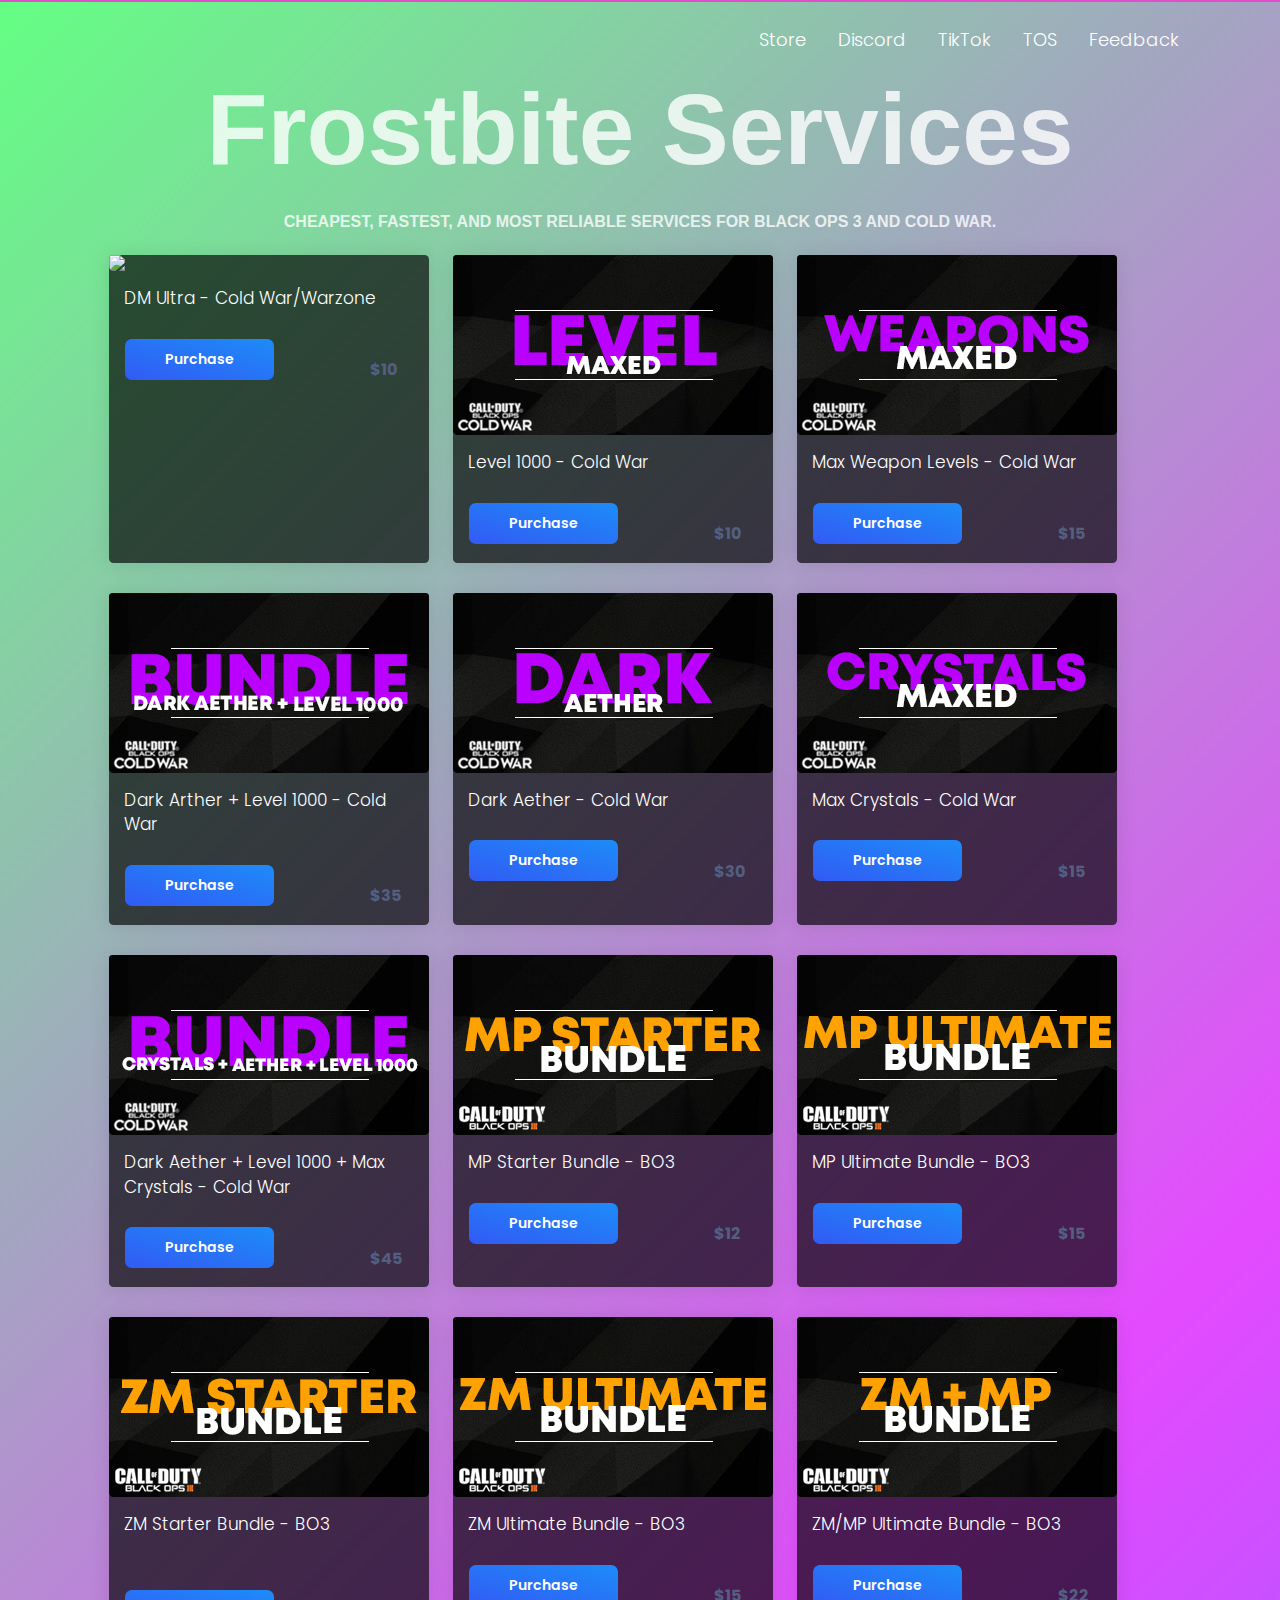
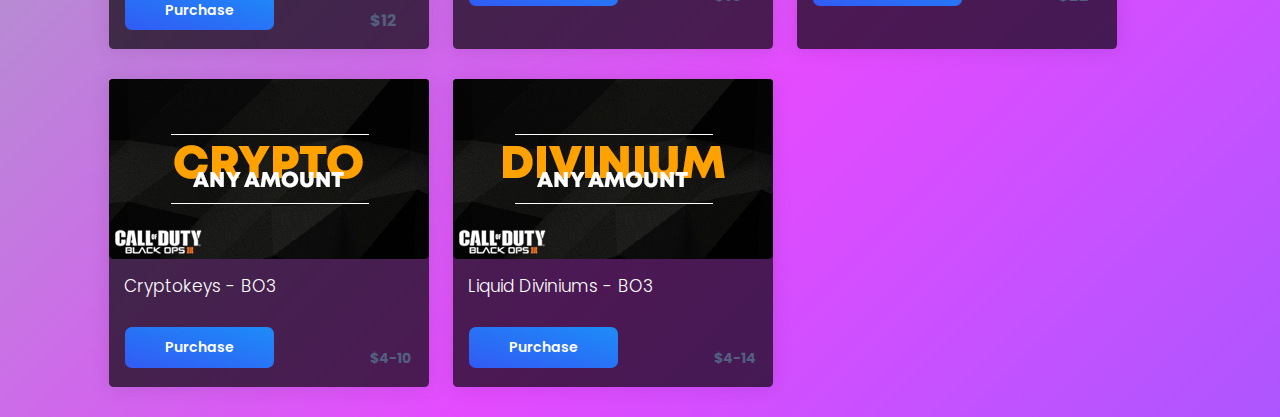
==== index.html @ 051987bc "Update index.html" ====
<!DOCTYPE html>
<html lang="en">

<head>
  <meta charset="utf-8" />
  <meta name="viewport" content="width=device-width, initial-scale=1, shrink-to-fit=no">
  <link rel="apple-touch-icon" sizes="76x76" href="./assets/img/apple-icon.png">
  <link rel="icon" type="image/png" href="./assets/img/favicon.png">
  <title>
    Frostbite Services | Home
  </title>
  <script src="https://cdn.sellix.io/static/js/embed.js"></script>
  <link href="https://cdn.sellix.io/static/css/embed.css" rel="stylesheet" />
  <!--     Fonts and icons     -->
  <link href="https://fonts.googleapis.com/css?family=Poppins:200,300,400,600,700,800" rel="stylesheet" />
  <link href="https://use.fontawesome.com/releases/v5.0.6/css/all.css" rel="stylesheet">
  <!-- CSS Files -->
  <link href="./assets/css/black-dashboard.css?v=1.0.0" rel="stylesheet" />
  <style type="text/css">
    html::-webkit-scrollbar {
      width: 0 !important;
    }

    @-moz-document url-prefix() {
      html {
        scrollbar-width: none !important;
      }
    }
  </style>
</head>

<body class="">
  <div class="main-panel">
    <div class="container mt-5">
      <ul class="nav justify-content-end">
        <li class="nav-item">
          <a class="nav-link" style="color:#ffffff; font-size: large;"; href="index.html">Store</a>
        </li>
        <li class="nav-item">
          <a class="nav-link" style="color:#ffffff; font-size: large;"; href="https://discord.gg/YGtecb25XQ" target="_blank">Discord</a>
        </li>
        <li class="nav-item">
          <a class="nav-link" style="color:#ffffff; font-size: large;"; href="https://www.tiktok.com/@frostbiteservices" target="_blank">TikTok</a>
        </li>
        <li class="nav-item">
          <a class="nav-link" style="color: #ffffff; font-size: large;"; href="tos.html">TOS</a>
        </li>
        <li class="nav-item">
          <a class="nav-link" style="color: #ffffff; font-size: large;"; href="https://sellix.io/frostbitecod/feedback">Feedback</a>
        </li>
      </ul>

      <div class="content mt-5">
        <h1
          style="text-align:center; font-family: 'Gill Sans', 'Gill Sans MT', Calibri, 'Trebuchet MS', sans-serif; font-weight: bolder; font-size: 100px;">
          Frostbite Services</h1>
        <h6
          style="text-align:center; font-family: 'Franklin Gothic Medium', 'Arial Narrow', Arial, sans-serif; font-weight: bolder; font-size: medium;">
          Cheapest, fastest, and most reliable services for Black Ops 3 and Cold War.</h6>
      </div>

      <div class="content mt-5">

        <div class="row ml-4 mt-4">

          <div class="card mr-4" style="width: 20rem;">
            <img class="card-img-top" src="assets/img/dmtrol.png">
            <div class="card-body">
              <h4 class="card-title">DM Ultra - Cold War/Warzone</h4>
              <button class="btn btn-info mr-5 mt-5" data-sellix-product="606ef462c698f" type="submit" alt="Buy Now with Sellix.io">
                Purchase
              </button><span
                class="ml-5" style="position: relative; top: 18px; font-size: 16px;"><strong>$10</strong></span>
            </div>
          </div>
          <div class="card mr-4" style="width: 20rem;">
            <img class="card-img-top" src="assets/img/level1000.png">
            <div class="card-body">
              <h4 class="card-title">Level 1000 - Cold War</h4>
              <button class="btn btn-info mr-5 mt-5" data-sellix-product="6067a4c68818e" type="submit" alt="Buy Now with Sellix.io">
                Purchase
              </button><span
                class="ml-5" style="position: relative; top: 18px; font-size: 16px;"><strong>$10</strong></span>
            </div>
          </div>
          <div class="card mr-4" style="width: 20rem;">
            <img class="card-img-top" src="assets/img/maxguns.png">
            <div class="card-body">
              <h4 class="card-title">Max Weapon Levels - Cold War</h4>
              <button class="btn btn-info mr-5 mt-5" data-sellix-product="6067a5ac466e2" type="submit" alt="Buy Now with Sellix.io">
                Purchase
              </button><span
                class="ml-5" style="position: relative; top: 18px; font-size: 16px;"><strong>$15</strong></span>
            </div>
          </div>
          <div class="card mr-4" style="width: 20rem;">
            <img class="card-img-top" src="assets/img/BUNDLE1.png">
            <div class="card-body">
              <h4 class="card-title">Dark Arther + Level 1000 - Cold War</h4>
              <button class="btn btn-info mr-5 mt-5" data-sellix-product="6067a64fbc746" type="submit" alt="Buy Now with Sellix.io">
                Purchase
              </button><span
                class="ml-5" style="position: relative; top: 18px; font-size: 16px;"><strong>$35</strong></span>
            </div>
          </div>
          <div class="card mr-4" style="width: 20rem;">
            <img class="card-img-top" src="assets/img/Darkaether.png">
            <div class="card-body">
              <h4 class="card-title">Dark Aether - Cold War</h4>
              <button class="btn btn-info mr-5 mt-5" data-sellix-product="6067a48042207" type="submit" alt="Buy Now with Sellix.io">
                Purchase
              </button><span
                class="ml-5" style="position: relative; top: 18px; font-size: 16px;"><strong>$30</strong></span>
            </div>
          </div>
          <div class="card mr-4" style="width: 20rem;">
            <img class="card-img-top" src="assets/img/maxcrystals.png">
            <div class="card-body">
              <h4 class="card-title">Max Crystals - Cold War</h4>
              <button class="btn btn-info mr-5 mt-5" data-sellix-product="6067a60bb465c" type="submit" alt="Buy Now with Sellix.io">
                Purchase
              </button><span
                class="ml-5" style="position: relative; top: 18px; font-size: 16px;"><strong>$15</strong></span>
            </div>
          </div>
          <div class="card mr-4" style="width: 20rem;">
            <img class="card-img-top" src="assets/img/bundle2.png">
            <div class="card-body">
              <h4 class="card-title">Dark Aether + Level 1000 + Max Crystals - Cold War</h4>
              <button class="btn btn-info mr-5 mt-5" data-sellix-product="6067a6bd719a1" type="submit" alt="Buy Now with Sellix.io">
                Purchase
              </button><span
                class="ml-5" style="position: relative; top: 18px; font-size: 16px;"><strong>$45</strong></span>
            </div>
          </div>
          <div class="card mr-4" style="width: 20rem;">
            <img class="card-img-top" src="assets/img/mpstarter.png">
            <div class="card-body">
              <h4 class="card-title">MP Starter Bundle - BO3</h4>
              <button class="btn btn-info mr-5 mt-5" data-sellix-product="6067a78f1ee71" type="submit" alt="Buy Now with Sellix.io">
                Purchase
              </button><span
                class="ml-5" style="position: relative; top: 18px; font-size: 16px;"><strong>$12</strong></span>
            </div>
          </div>
          <div class="card mr-4" style="width: 20rem;">
            <img class="card-img-top" src="assets/img/mpultimate.png">
            <div class="card-body">
              <h4 class="card-title">MP Ultimate Bundle - BO3</h4>
              <button class="btn btn-info mr-5 mt-5" data-sellix-product="6067a78f1ee71" type="submit" alt="Buy Now with Sellix.io">
                Purchase
              </button><span
                class="ml-5" style="position: relative; top: 18px; font-size: 16px;"><strong>$15</strong></span>
            </div>
          </div>
          <div class="card mr-4" style="width: 20rem;">
            <img class="card-img-top" src="assets/img/zmstarter.png">
            <div class="card-body">
              <h4 class="card-title">ZM Starter Bundle - BO3
                <br>&zwnj;
              </h4>
              <button class="btn btn-info mr-5 mt-5" data-sellix-product="6067a78f1ee71" type="submit" alt="Buy Now with Sellix.io">
                Purchase
              </button><span
                class="ml-5" style="position: relative; top: 18px; font-size: 16px;"><strong>$12</strong></span>
            </div>
          </div>
          <div class="card mr-4" style="width: 20rem;">
            <img class="card-img-top" src="assets/img/zmultimate.png">
            <div class="card-body">
              <h4 class="card-title">ZM Ultimate Bundle - BO3</h4>
              <button class="btn btn-info mr-5 mt-5" data-sellix-product="6067a78f1ee71" type="submit" alt="Buy Now with Sellix.io">
                Purchase
              </button><span
                class="ml-5" style="position: relative; top: 18px; font-size: 16px;"><strong>$15</strong></span>
            </div>
          </div>
          <div class="card mr-4" style="width: 20rem;">
            <img class="card-img-top" src="assets/img/ZMMP.png">
            <div class="card-body">
              <h4 class="card-title">ZM/MP Ultimate Bundle - BO3</h4>
              <button class="btn btn-info mr-5 mt-5" data-sellix-product="6067a78f1ee71" type="submit" alt="Buy Now with Sellix.io">
                Purchase
              </button><span
                class="ml-5" style="position: relative; top: 18px; font-size: 16px;"><strong>$22</strong></span>
            </div>
          </div>
          <div class="card mr-4" style="width: 20rem;">
            <img class="card-img-top" src="assets/img/crypto.png">
            <div class="card-body">
              <h4 class="card-title">Cryptokeys - BO3</h4>
              <button class="btn btn-info mr-5 mt-5" data-sellix-product="6067a78f1ee71" type="submit" alt="Buy Now with Sellix.io">
                Purchase
              </button><span
                class="ml-5" style="position: relative; top: 18px; font-size: 14px;"><strong>$4-10</strong></span>
            </div>
          </div>
          <div class="card mr-4" style="width: 20rem;">
            <img class="card-img-top" src="assets/img/divinium.png">
            <div class="card-body">
              <h4 class="card-title">Liquid Diviniums - BO3</h4>
              <button class="btn btn-info mr-5 mt-5" data-sellix-product="6067a78f1ee71" type="submit" alt="Buy Now with Sellix.io">
                Purchase
              </button><span
                class="ml-5" style="position: relative; top: 18px; font-size: 14px;"><strong>$4-14</strong></span>
            </div>
          </div>
        </div>
      </div>
        </div>


        
      </div>
    </div>
  </div>

  <script>
    $(document).ready(function () {
      $().ready(function () {
        $sidebar = $('.sidebar');
        $navbar = $('.navbar');
        $main_panel = $('.main-panel');

        $full_page = $('.full-page');

        $sidebar_responsive = $('body > .navbar-collapse');
        sidebar_mini_active = true;
        white_color = false;

        window_width = $(window).width();

        fixed_plugin_open = $('.sidebar .sidebar-wrapper .nav li.active a p').html();



        $('.fixed-plugin a').click(function (event) {
          if ($(this).hasClass('switch-trigger')) {
            if (event.stopPropagation) {
              event.stopPropagation();
            } else if (window.event) {
              window.event.cancelBubble = true;
            }
          }
        });

        $('.fixed-plugin .background-color span').click(function () {
          $(this).siblings().removeClass('active');
          $(this).addClass('active');

          var new_color = $(this).data('color');

          if ($sidebar.length != 0) {
            $sidebar.attr('data', new_color);
          }

          if ($main_panel.length != 0) {
            $main_panel.attr('data', new_color);
          }

          if ($full_page.length != 0) {
            $full_page.attr('filter-color', new_color);
          }

          if ($sidebar_responsive.length != 0) {
            $sidebar_responsive.attr('data', new_color);
          }
        });

        $('.switch-sidebar-mini input').on("switchChange.bootstrapSwitch", function () {
          var $btn = $(this);

          if (sidebar_mini_active == true) {
            $('body').removeClass('sidebar-mini');
            sidebar_mini_active = false;
            blackDashboard.showSidebarMessage('Sidebar mini deactivated...');
          } else {
            $('body').addClass('sidebar-mini');
            sidebar_mini_active = true;
            blackDashboard.showSidebarMessage('Sidebar mini activated...');
          }

          // we simulate the window Resize so the charts will get updated in realtime.
          var simulateWindowResize = setInterval(function () {
            window.dispatchEvent(new Event('resize'));
          }, 180);

          // we stop the simulation of Window Resize after the animations are completed
          setTimeout(function () {
            clearInterval(simulateWindowResize);
          }, 1000);
        });
      });
    });
  </script>
</body>

</html>
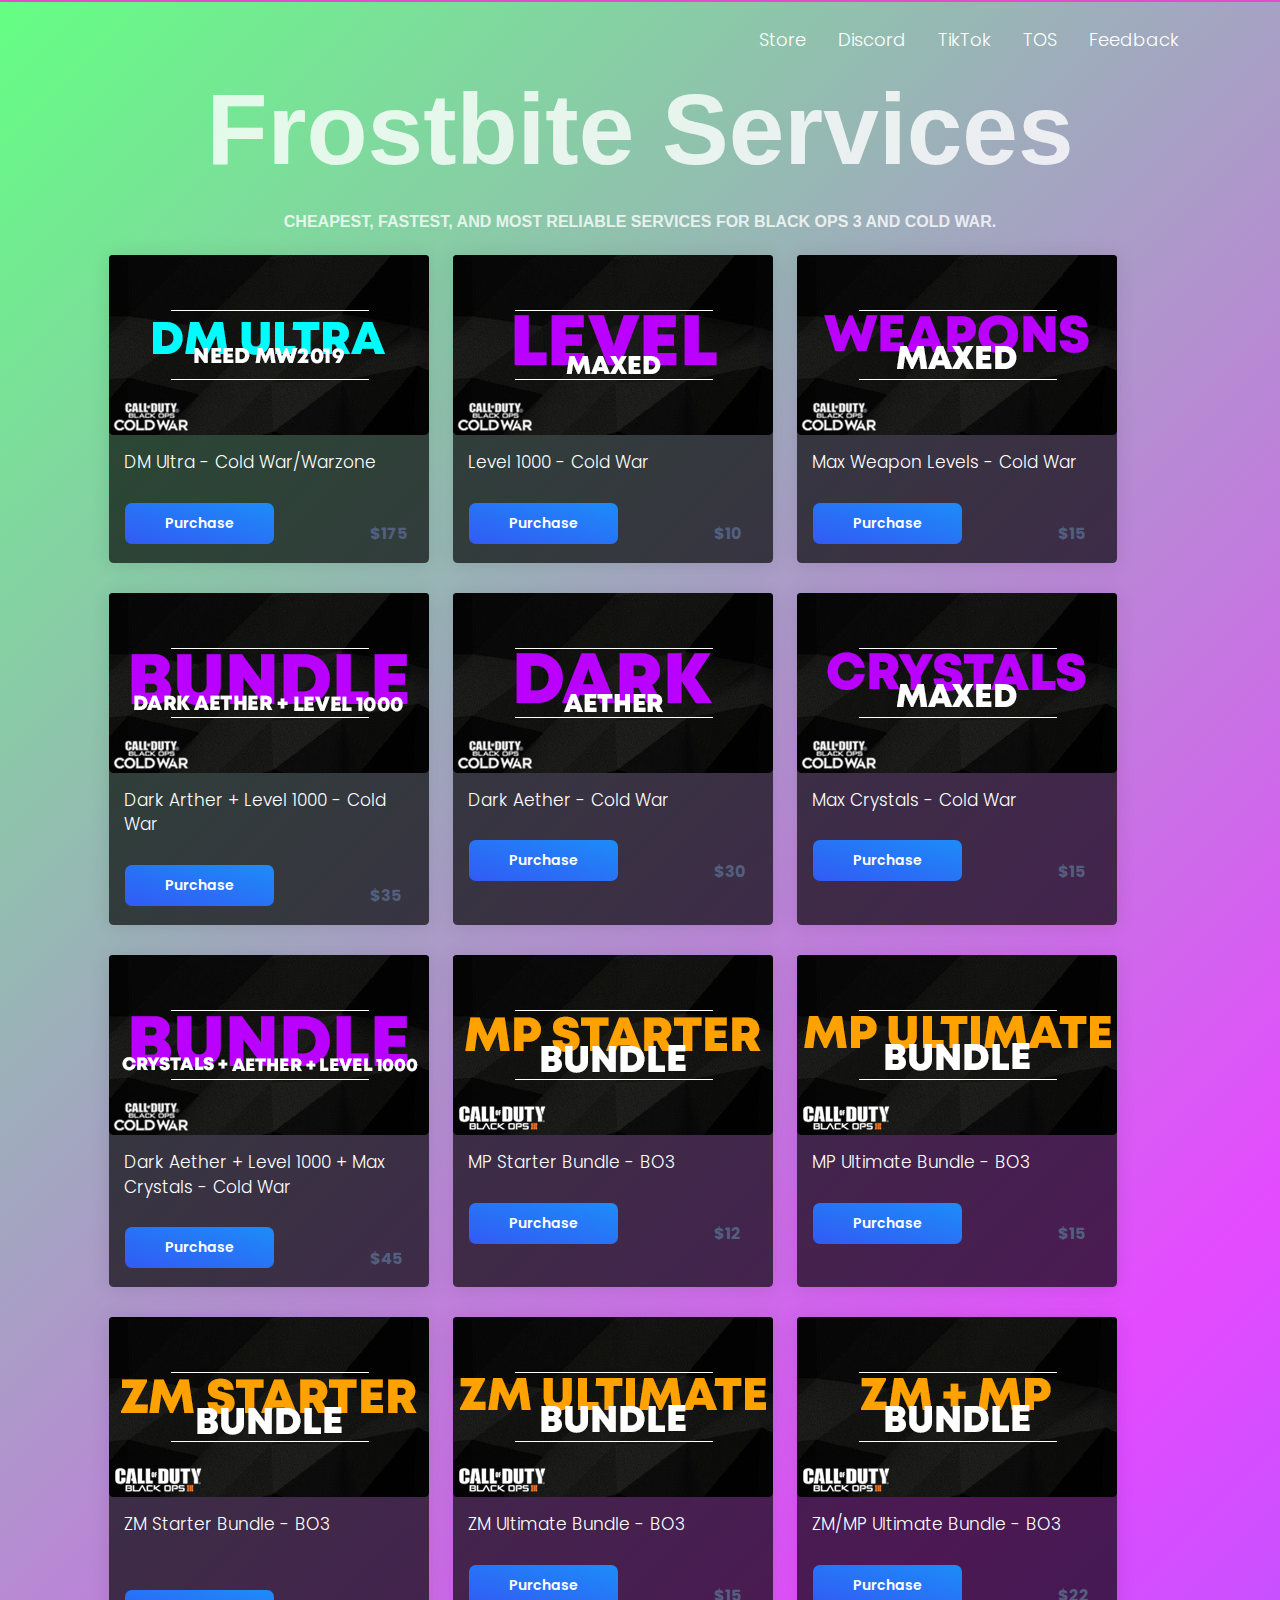
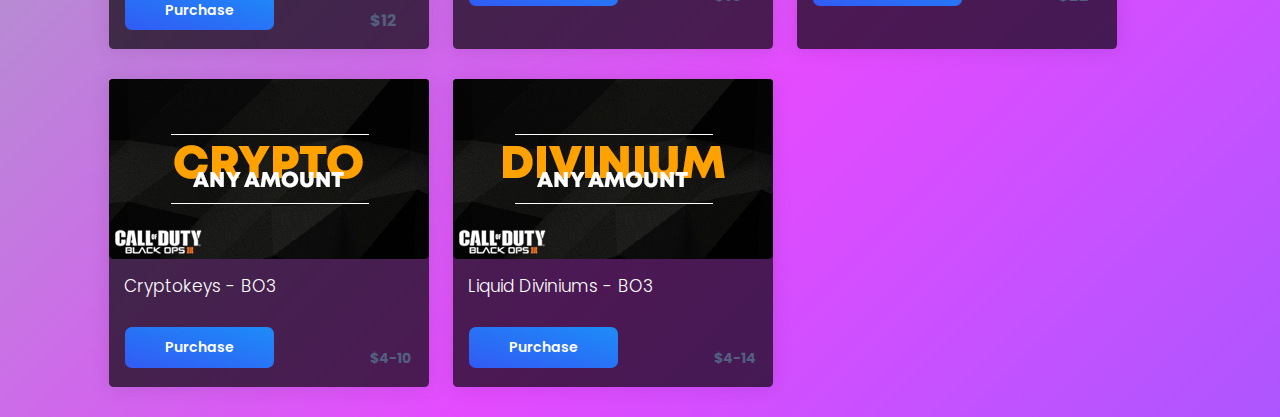
==== commit e111e90f: "Update index.html" ====
--- a/index.html
+++ b/index.html
@@ -71,7 +71,7 @@
               <button class="btn btn-info mr-5 mt-5" data-sellix-product="606ef462c698f" type="submit" alt="Buy Now with Sellix.io">
                 Purchase
               </button><span
-                class="ml-5" style="position: relative; top: 18px; font-size: 16px;"><strong>$10</strong></span>
+                class="ml-5" style="position: relative; top: 18px; font-size: 16px;"><strong>$175</strong></span>
             </div>
           </div>
           <div class="card mr-4" style="width: 20rem;">
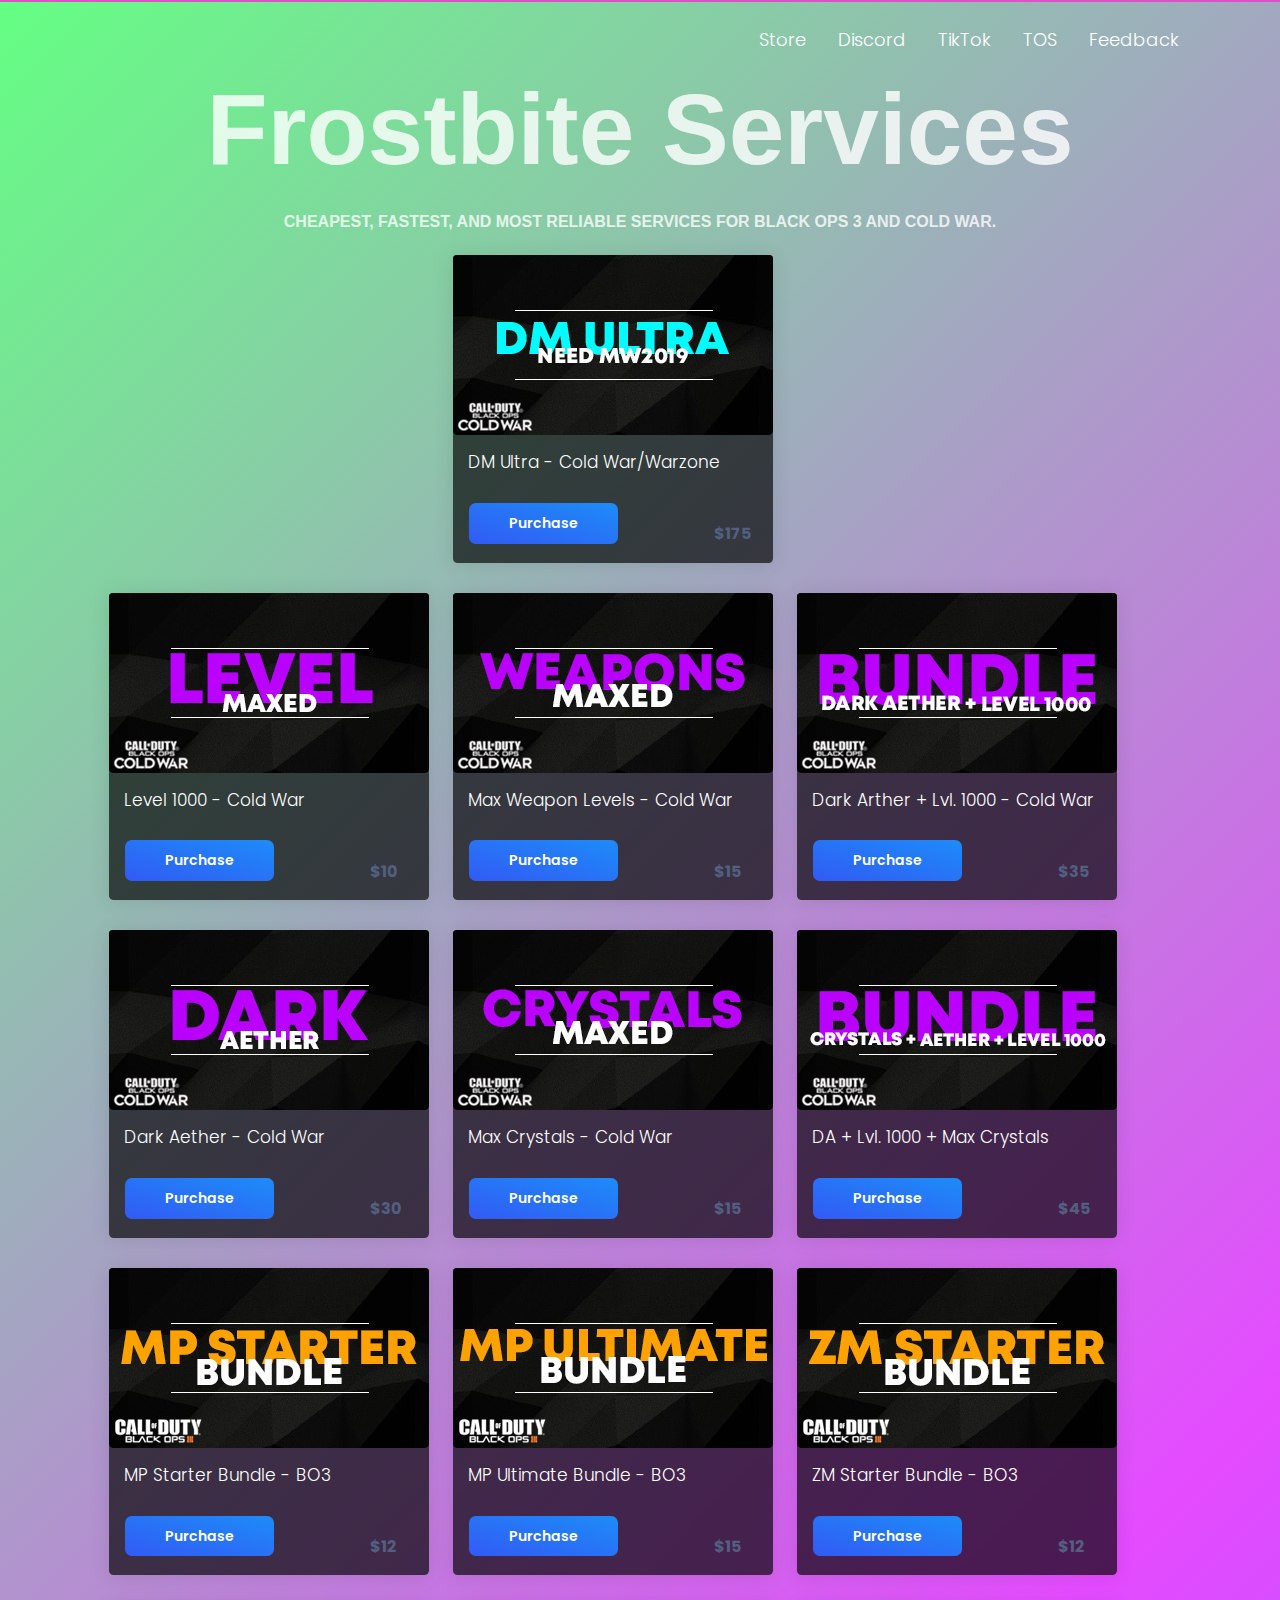
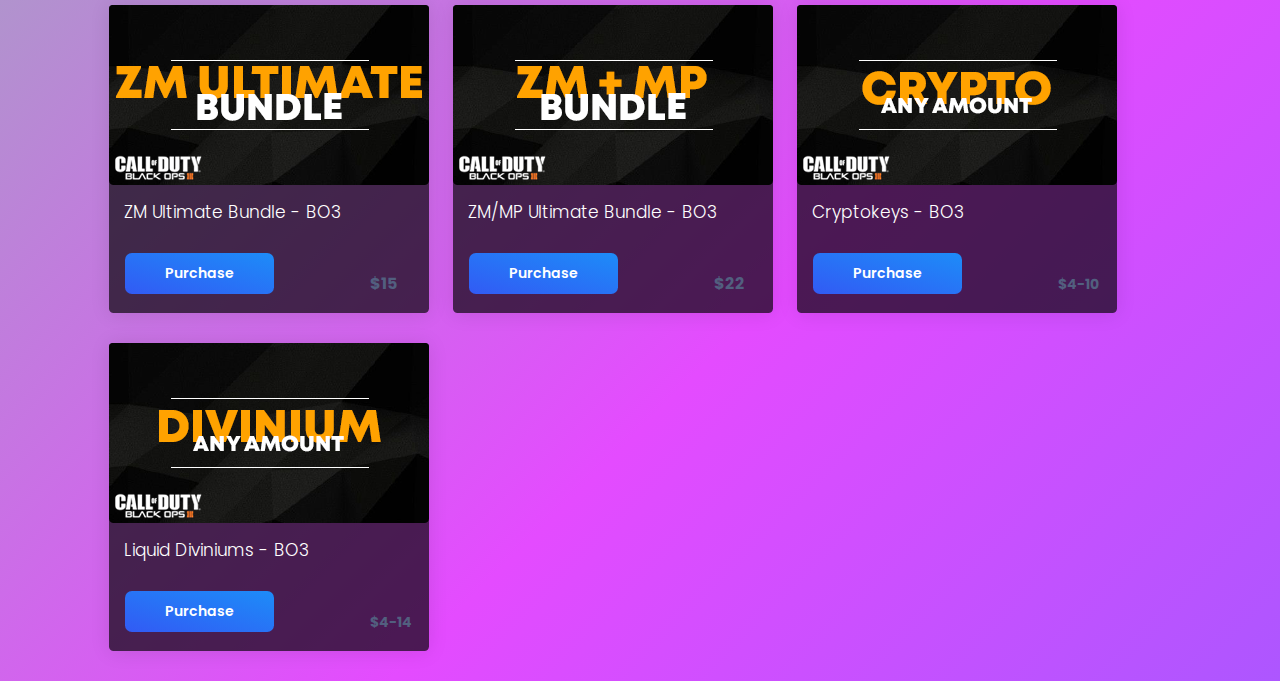
==== commit 1e3b2bf6: "new row + fix titles" ====
--- a/index.html
+++ b/index.html
@@ -64,6 +64,12 @@
 
         <div class="row ml-4 mt-4">
 
+          <div class="card mr-4 test" style="width: 20rem;">
+            <img class="card-img-top">
+            <div class="card-body">
+              </div>
+          </div>
+
           <div class="card mr-4" style="width: 20rem;">
             <img class="card-img-top" src="assets/img/dmtrol.png">
             <div class="card-body">
@@ -74,6 +80,13 @@
                 class="ml-5" style="position: relative; top: 18px; font-size: 16px;"><strong>$175</strong></span>
             </div>
           </div>
+
+          <div class="card mr-4 test" style="width: 20rem;">
+            <img class="card-img-top">
+            <div class="card-body">
+              </div>
+          </div>
+
           <div class="card mr-4" style="width: 20rem;">
             <img class="card-img-top" src="assets/img/level1000.png">
             <div class="card-body">
@@ -97,7 +110,7 @@
           <div class="card mr-4" style="width: 20rem;">
             <img class="card-img-top" src="assets/img/BUNDLE1.png">
             <div class="card-body">
-              <h4 class="card-title">Dark Arther + Level 1000 - Cold War</h4>
+              <h4 class="card-title">Dark Arther + Lvl. 1000 - Cold War</h4>
               <button class="btn btn-info mr-5 mt-5" data-sellix-product="6067a64fbc746" type="submit" alt="Buy Now with Sellix.io">
                 Purchase
               </button><span
@@ -127,7 +140,7 @@
           <div class="card mr-4" style="width: 20rem;">
             <img class="card-img-top" src="assets/img/bundle2.png">
             <div class="card-body">
-              <h4 class="card-title">Dark Aether + Level 1000 + Max Crystals - Cold War</h4>
+              <h4 class="card-title">DA + Lvl. 1000 + Max Crystals</h4>
               <button class="btn btn-info mr-5 mt-5" data-sellix-product="6067a6bd719a1" type="submit" alt="Buy Now with Sellix.io">
                 Purchase
               </button><span
@@ -158,7 +171,7 @@
             <img class="card-img-top" src="assets/img/zmstarter.png">
             <div class="card-body">
               <h4 class="card-title">ZM Starter Bundle - BO3
-                <br>&zwnj;
+                <br>
               </h4>
               <button class="btn btn-info mr-5 mt-5" data-sellix-product="6067a78f1ee71" type="submit" alt="Buy Now with Sellix.io">
                 Purchase
@@ -294,6 +307,12 @@
       });
     });
   </script>
+  <style>
+    .test {
+      background: rgb(50 50 93 / 0%) !important;
+      box-shadow: none !important;
+    }
+   </style>
 </body>
 
 </html>
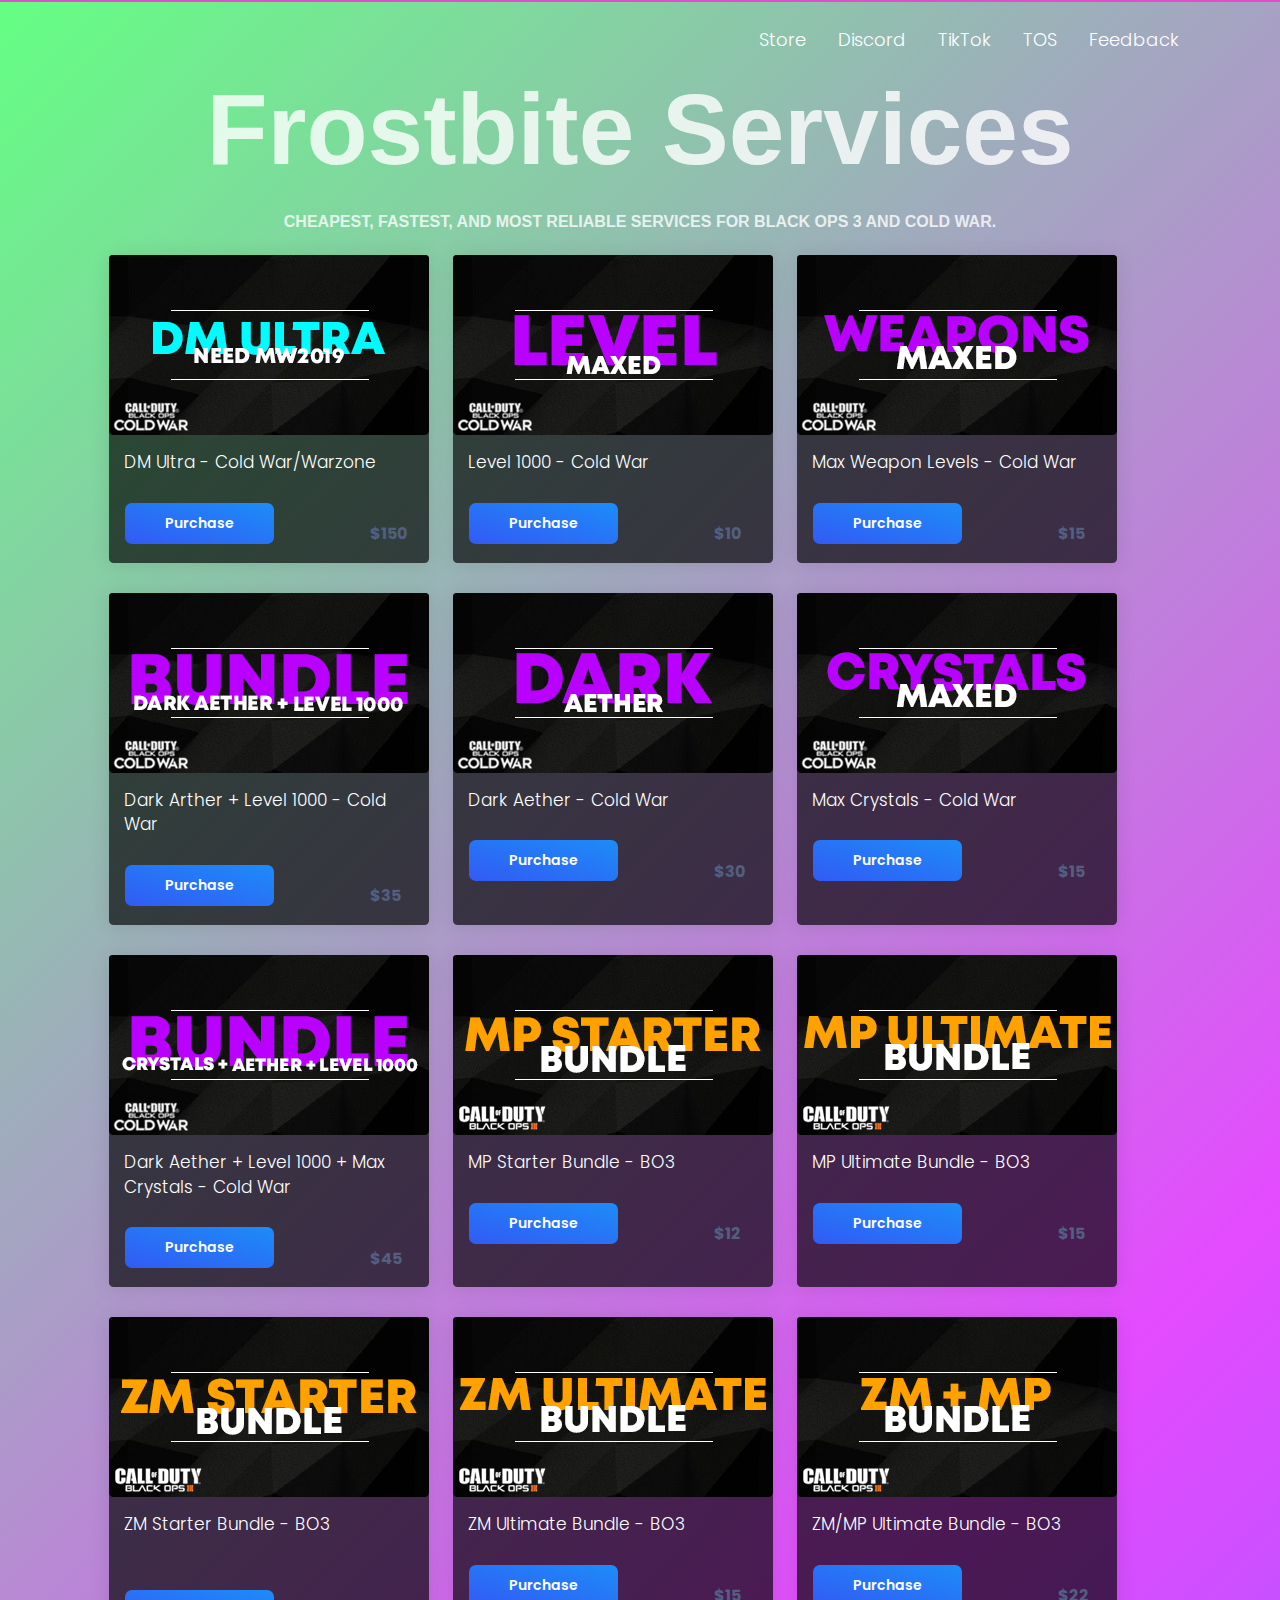
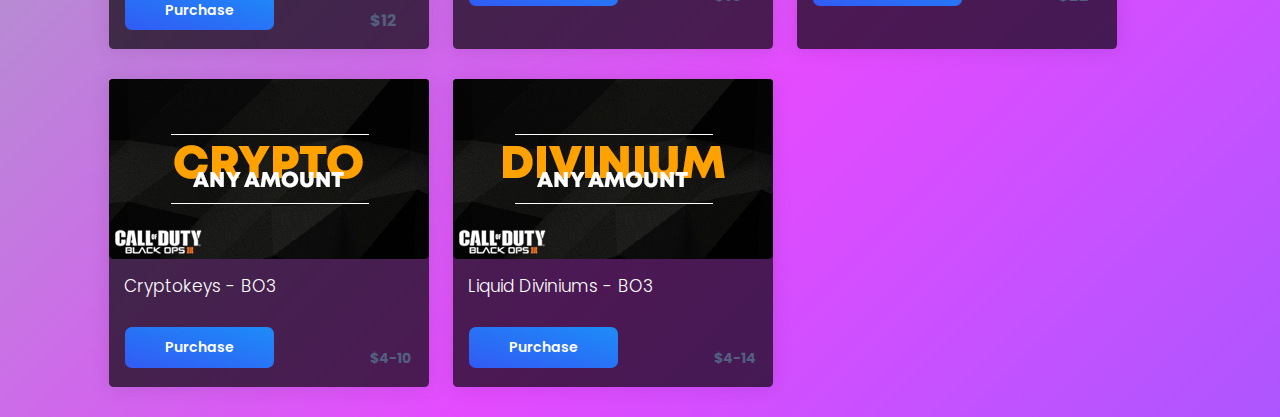
==== commit fcf93b5f: "Update index.html" ====
--- a/index.html
+++ b/index.html
@@ -64,12 +64,6 @@
 
         <div class="row ml-4 mt-4">
 
-          <div class="card mr-4 test" style="width: 20rem;">
-            <img class="card-img-top">
-            <div class="card-body">
-              </div>
-          </div>
-
           <div class="card mr-4" style="width: 20rem;">
             <img class="card-img-top" src="assets/img/dmtrol.png">
             <div class="card-body">
@@ -77,16 +71,9 @@
               <button class="btn btn-info mr-5 mt-5" data-sellix-product="606ef462c698f" type="submit" alt="Buy Now with Sellix.io">
                 Purchase
               </button><span
-                class="ml-5" style="position: relative; top: 18px; font-size: 16px;"><strong>$175</strong></span>
-            </div>
-          </div>
-
-          <div class="card mr-4 test" style="width: 20rem;">
-            <img class="card-img-top">
-            <div class="card-body">
-              </div>
-          </div>
-
+                class="ml-5" style="position: relative; top: 18px; font-size: 16px;"><strong>$150</strong></span>
+            </div>
+          </div>
           <div class="card mr-4" style="width: 20rem;">
             <img class="card-img-top" src="assets/img/level1000.png">
             <div class="card-body">
@@ -110,7 +97,7 @@
           <div class="card mr-4" style="width: 20rem;">
             <img class="card-img-top" src="assets/img/BUNDLE1.png">
             <div class="card-body">
-              <h4 class="card-title">Dark Arther + Lvl. 1000 - Cold War</h4>
+              <h4 class="card-title">Dark Arther + Level 1000 - Cold War</h4>
               <button class="btn btn-info mr-5 mt-5" data-sellix-product="6067a64fbc746" type="submit" alt="Buy Now with Sellix.io">
                 Purchase
               </button><span
@@ -140,7 +127,7 @@
           <div class="card mr-4" style="width: 20rem;">
             <img class="card-img-top" src="assets/img/bundle2.png">
             <div class="card-body">
-              <h4 class="card-title">DA + Lvl. 1000 + Max Crystals</h4>
+              <h4 class="card-title">Dark Aether + Level 1000 + Max Crystals - Cold War</h4>
               <button class="btn btn-info mr-5 mt-5" data-sellix-product="6067a6bd719a1" type="submit" alt="Buy Now with Sellix.io">
                 Purchase
               </button><span
@@ -171,7 +158,7 @@
             <img class="card-img-top" src="assets/img/zmstarter.png">
             <div class="card-body">
               <h4 class="card-title">ZM Starter Bundle - BO3
-                <br>
+                <br>&zwnj;
               </h4>
               <button class="btn btn-info mr-5 mt-5" data-sellix-product="6067a78f1ee71" type="submit" alt="Buy Now with Sellix.io">
                 Purchase
@@ -307,12 +294,6 @@
       });
     });
   </script>
-  <style>
-    .test {
-      background: rgb(50 50 93 / 0%) !important;
-      box-shadow: none !important;
-    }
-   </style>
 </body>
 
 </html>
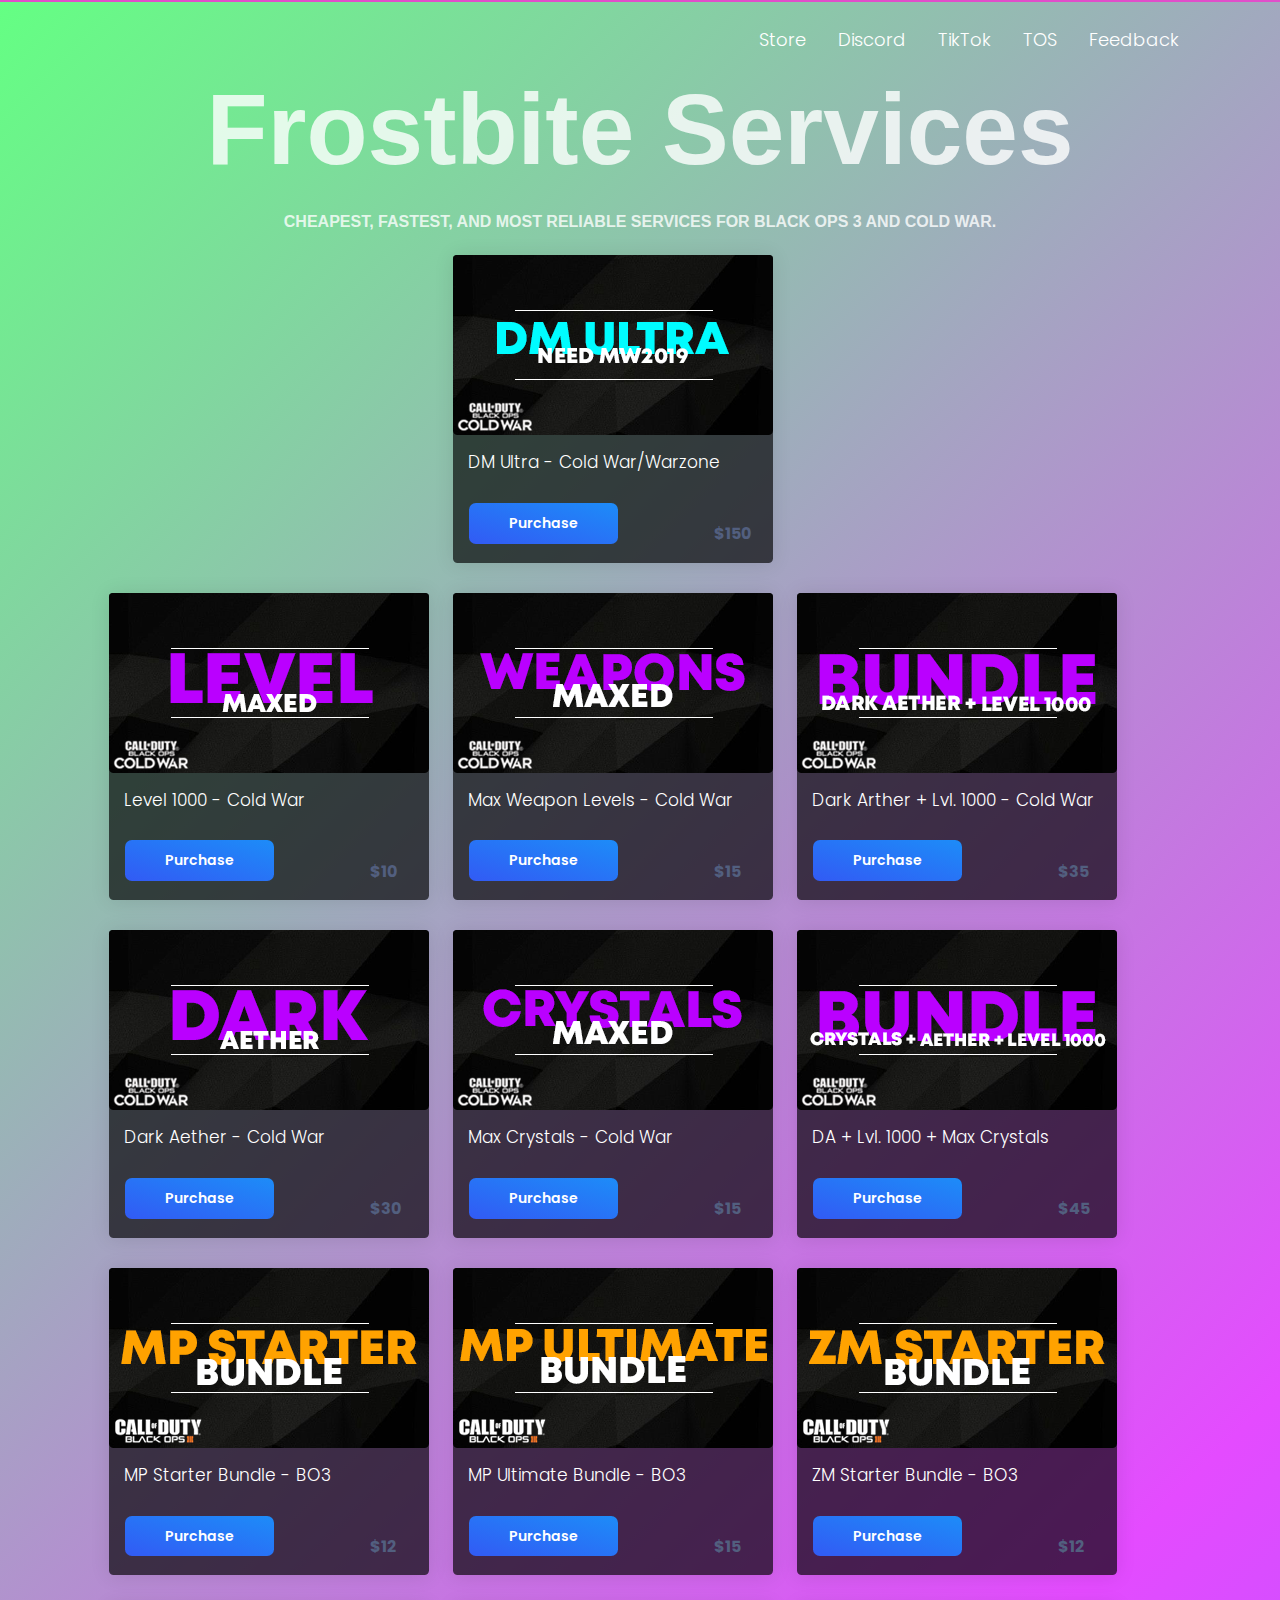
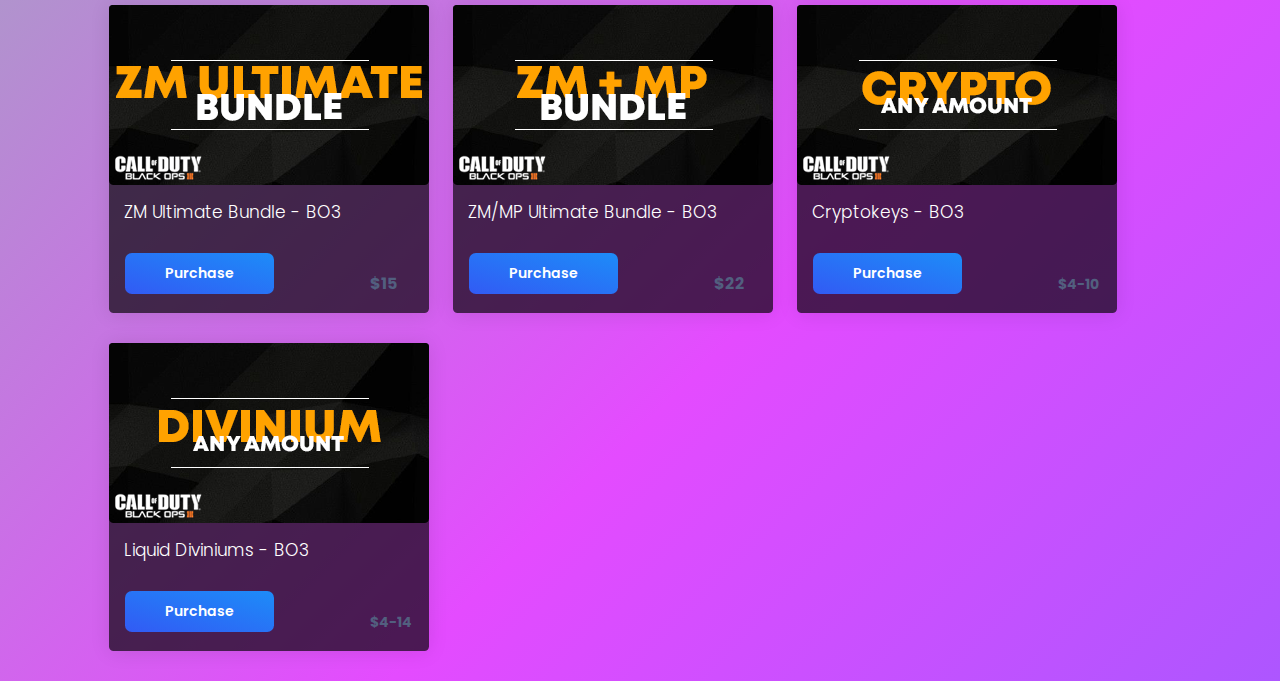
==== commit 0a36cc1d: "Merge pull request #4 from mjkzy/main" ====
--- a/index.html
+++ b/index.html
@@ -64,6 +64,12 @@
 
         <div class="row ml-4 mt-4">
 
+          <div class="card mr-4 test" style="width: 20rem;">
+            <img class="card-img-top">
+            <div class="card-body">
+              </div>
+          </div>
+
           <div class="card mr-4" style="width: 20rem;">
             <img class="card-img-top" src="assets/img/dmtrol.png">
             <div class="card-body">
@@ -74,6 +80,13 @@
                 class="ml-5" style="position: relative; top: 18px; font-size: 16px;"><strong>$150</strong></span>
             </div>
           </div>
+
+          <div class="card mr-4 test" style="width: 20rem;">
+            <img class="card-img-top">
+            <div class="card-body">
+              </div>
+          </div>
+
           <div class="card mr-4" style="width: 20rem;">
             <img class="card-img-top" src="assets/img/level1000.png">
             <div class="card-body">
@@ -97,7 +110,7 @@
           <div class="card mr-4" style="width: 20rem;">
             <img class="card-img-top" src="assets/img/BUNDLE1.png">
             <div class="card-body">
-              <h4 class="card-title">Dark Arther + Level 1000 - Cold War</h4>
+              <h4 class="card-title">Dark Arther + Lvl. 1000 - Cold War</h4>
               <button class="btn btn-info mr-5 mt-5" data-sellix-product="6067a64fbc746" type="submit" alt="Buy Now with Sellix.io">
                 Purchase
               </button><span
@@ -127,7 +140,7 @@
           <div class="card mr-4" style="width: 20rem;">
             <img class="card-img-top" src="assets/img/bundle2.png">
             <div class="card-body">
-              <h4 class="card-title">Dark Aether + Level 1000 + Max Crystals - Cold War</h4>
+              <h4 class="card-title">DA + Lvl. 1000 + Max Crystals</h4>
               <button class="btn btn-info mr-5 mt-5" data-sellix-product="6067a6bd719a1" type="submit" alt="Buy Now with Sellix.io">
                 Purchase
               </button><span
@@ -158,7 +171,7 @@
             <img class="card-img-top" src="assets/img/zmstarter.png">
             <div class="card-body">
               <h4 class="card-title">ZM Starter Bundle - BO3
-                <br>&zwnj;
+                <br>
               </h4>
               <button class="btn btn-info mr-5 mt-5" data-sellix-product="6067a78f1ee71" type="submit" alt="Buy Now with Sellix.io">
                 Purchase
@@ -294,6 +307,12 @@
       });
     });
   </script>
+  <style>
+    .test{
+      background: rgb(50 50 93 / 0%) !important;
+      box-shadow: none !important;
+    }
+  </style>
 </body>
 
 </html>
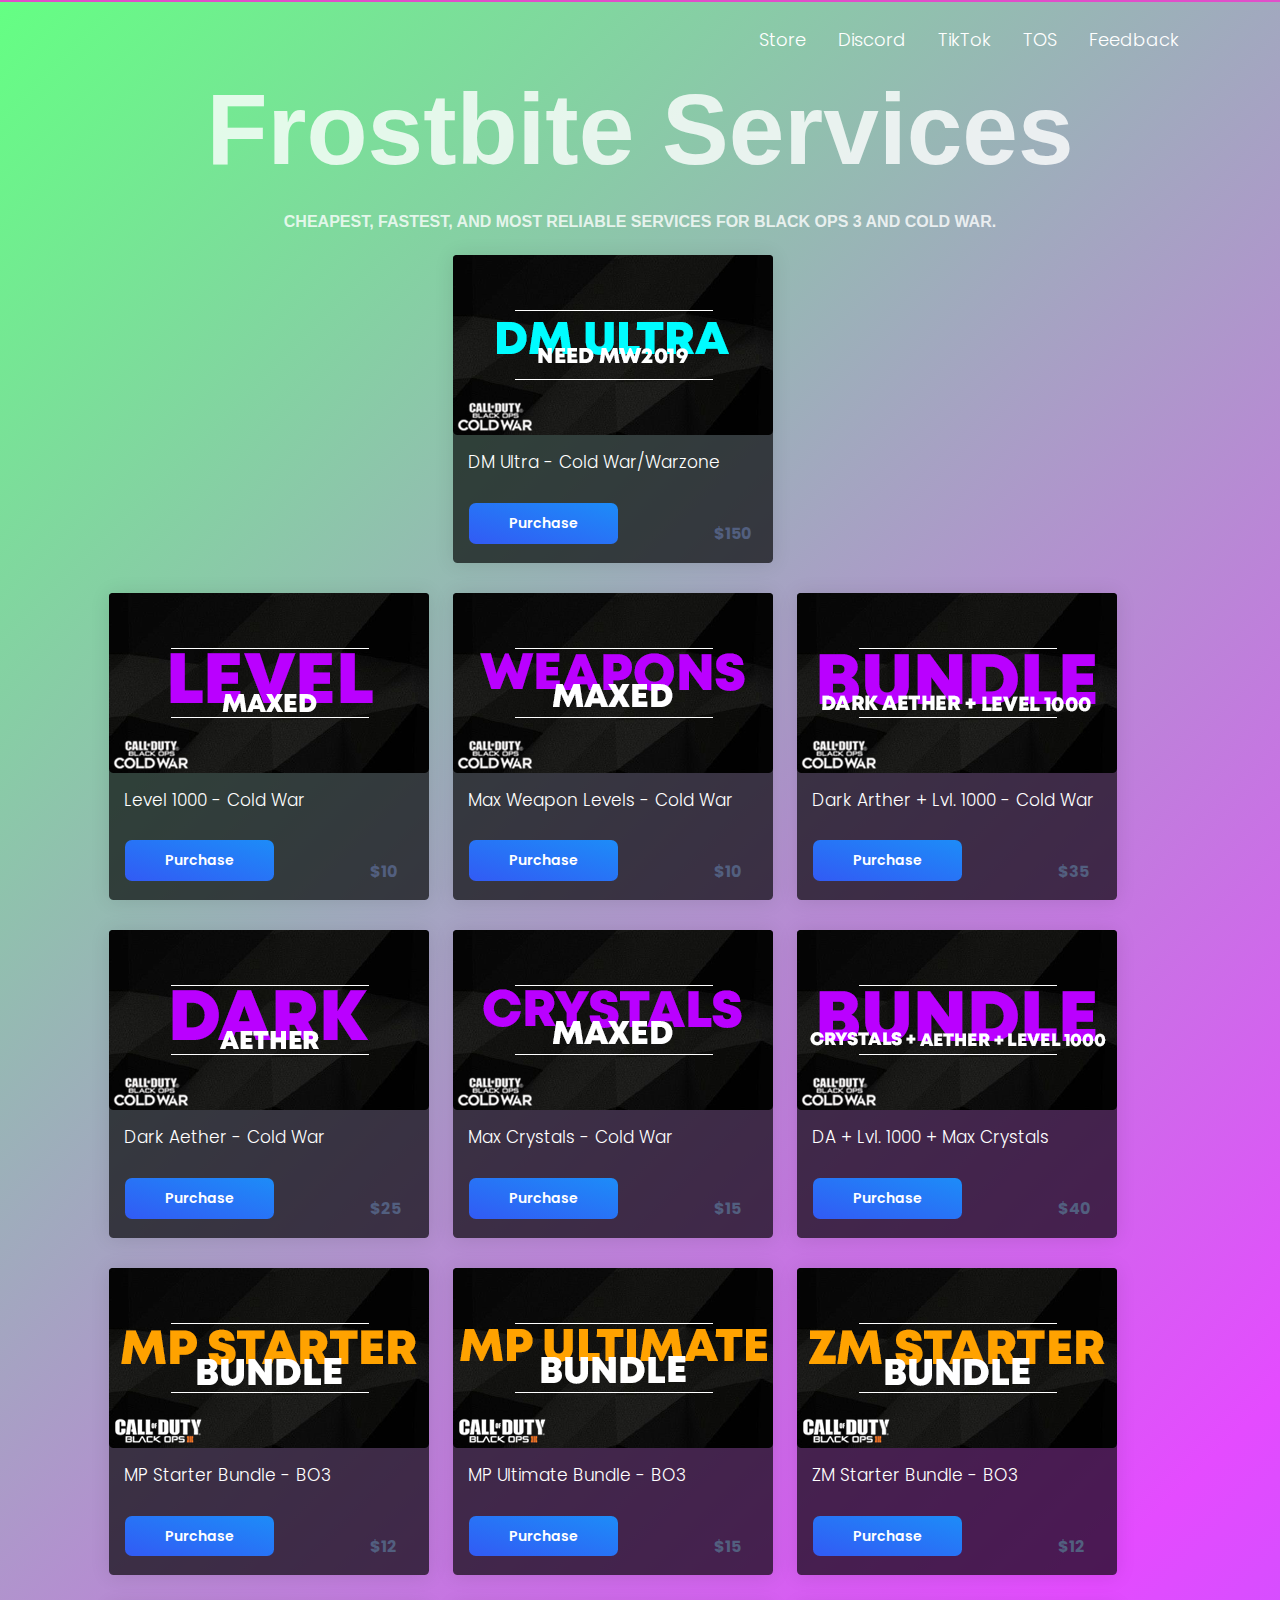
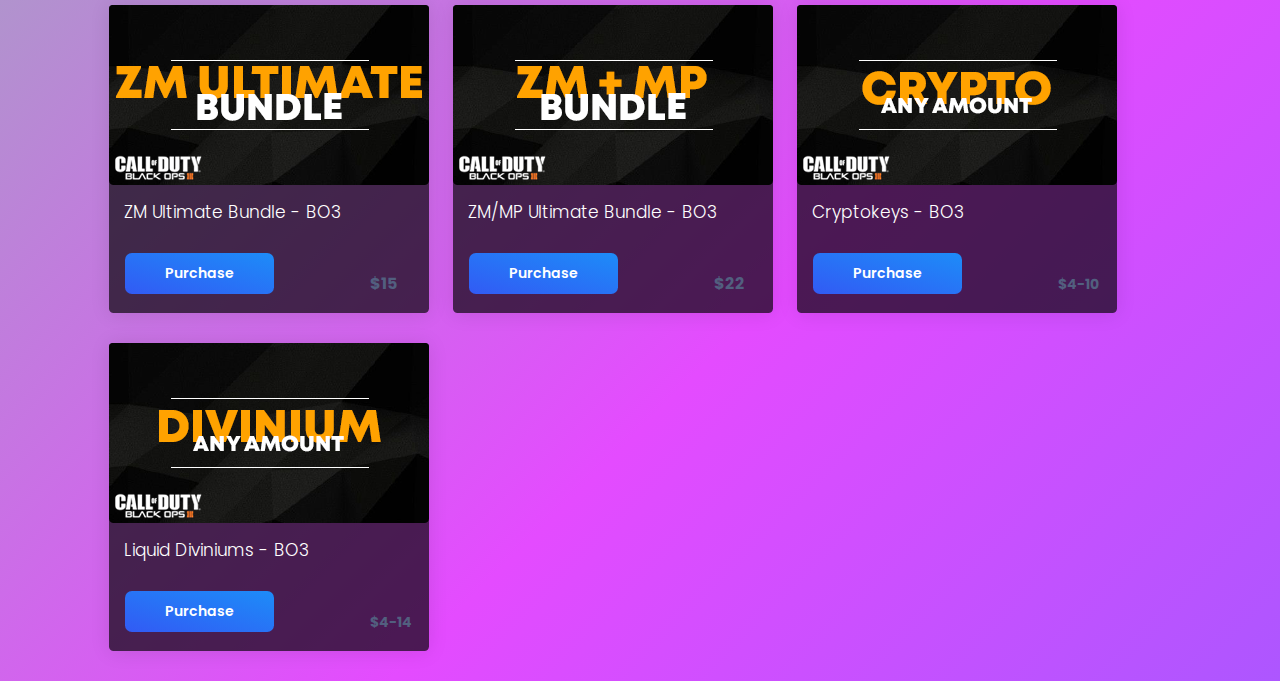
==== commit ea5afbcf: "Update index.html" ====
--- a/index.html
+++ b/index.html
@@ -104,7 +104,7 @@
               <button class="btn btn-info mr-5 mt-5" data-sellix-product="6067a5ac466e2" type="submit" alt="Buy Now with Sellix.io">
                 Purchase
               </button><span
-                class="ml-5" style="position: relative; top: 18px; font-size: 16px;"><strong>$15</strong></span>
+                class="ml-5" style="position: relative; top: 18px; font-size: 16px;"><strong>$10</strong></span>
             </div>
           </div>
           <div class="card mr-4" style="width: 20rem;">
@@ -124,7 +124,7 @@
               <button class="btn btn-info mr-5 mt-5" data-sellix-product="6067a48042207" type="submit" alt="Buy Now with Sellix.io">
                 Purchase
               </button><span
-                class="ml-5" style="position: relative; top: 18px; font-size: 16px;"><strong>$30</strong></span>
+                class="ml-5" style="position: relative; top: 18px; font-size: 16px;"><strong>$25</strong></span>
             </div>
           </div>
           <div class="card mr-4" style="width: 20rem;">
@@ -144,7 +144,7 @@
               <button class="btn btn-info mr-5 mt-5" data-sellix-product="6067a6bd719a1" type="submit" alt="Buy Now with Sellix.io">
                 Purchase
               </button><span
-                class="ml-5" style="position: relative; top: 18px; font-size: 16px;"><strong>$45</strong></span>
+                class="ml-5" style="position: relative; top: 18px; font-size: 16px;"><strong>$40</strong></span>
             </div>
           </div>
           <div class="card mr-4" style="width: 20rem;">
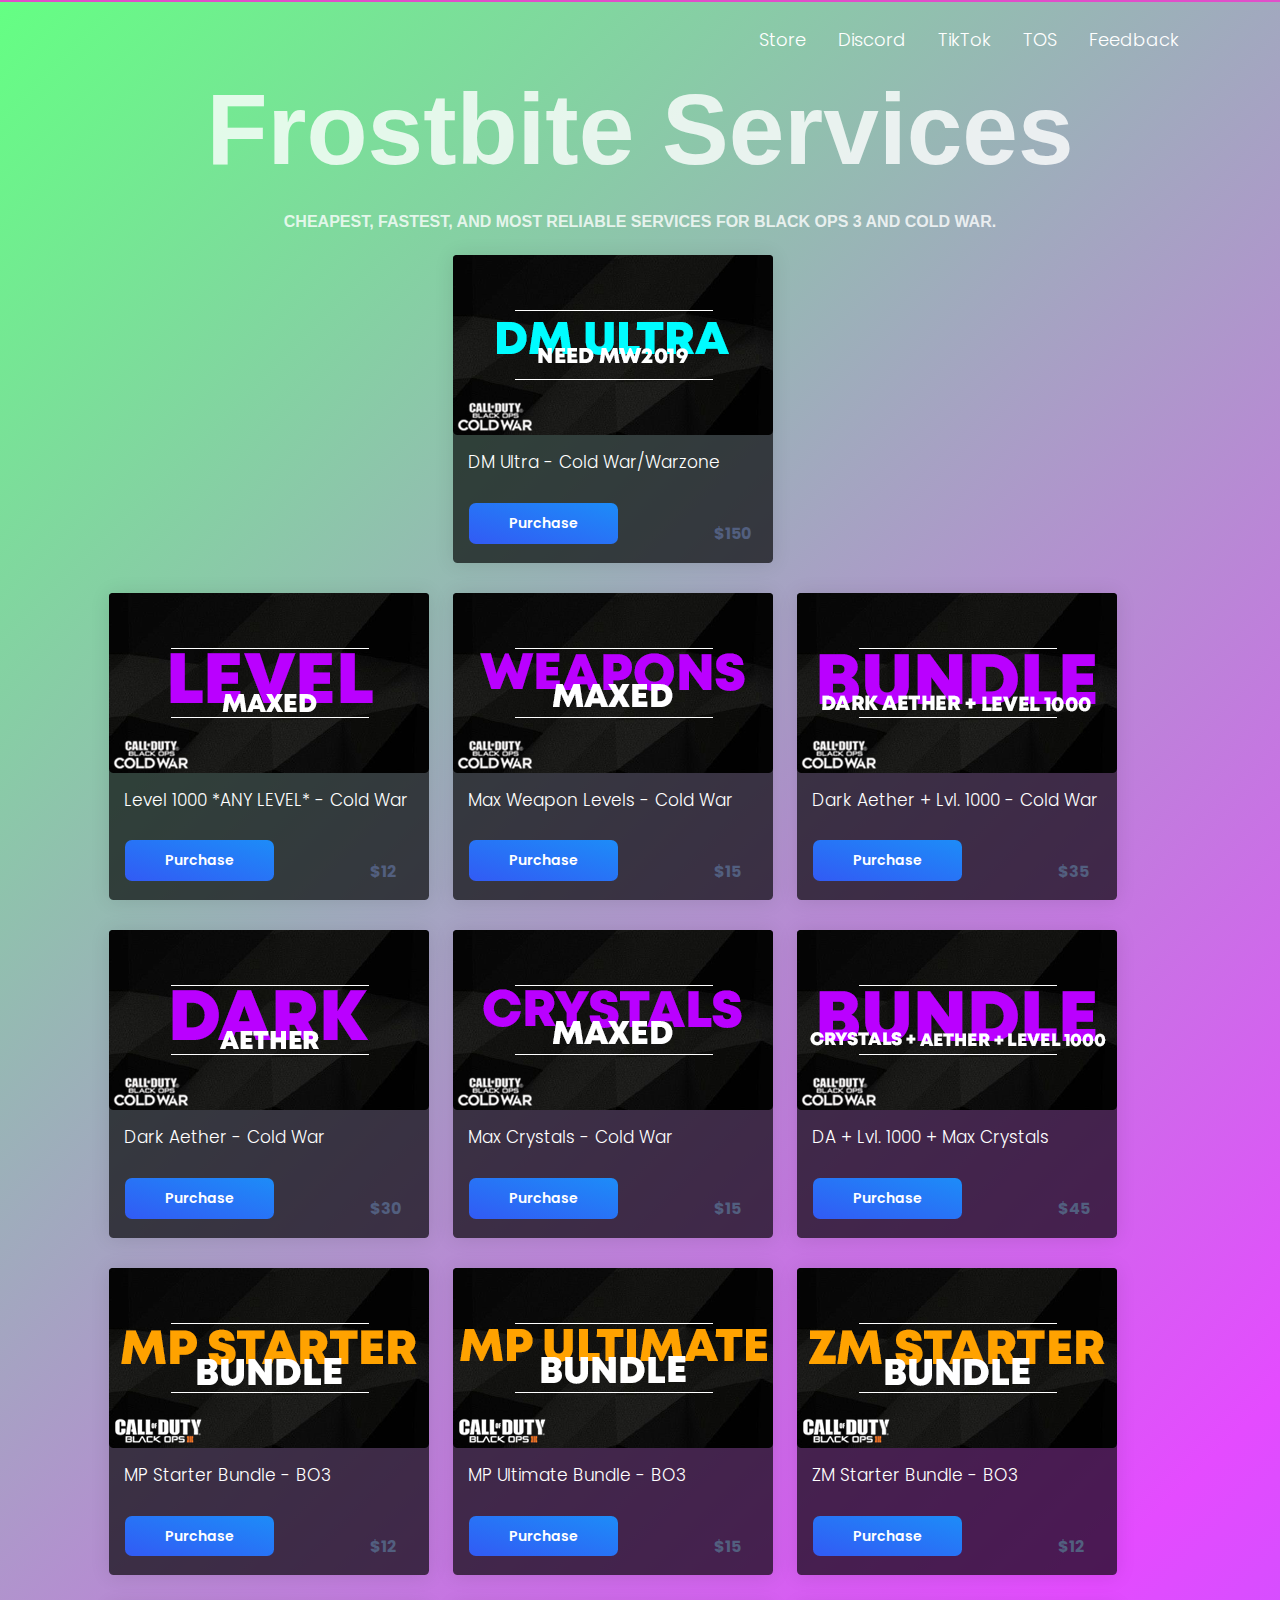
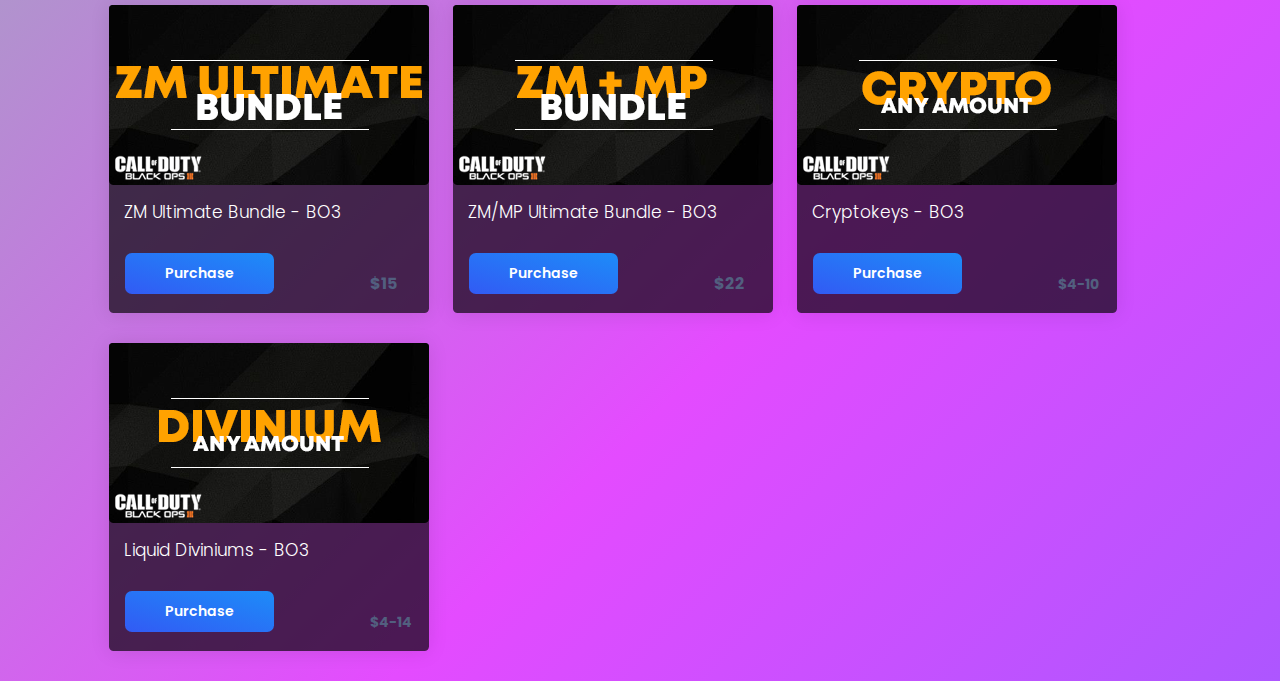
==== commit 70eb12c5: "Update index.html" ====
--- a/index.html
+++ b/index.html
@@ -90,11 +90,11 @@
           <div class="card mr-4" style="width: 20rem;">
             <img class="card-img-top" src="assets/img/level1000.png">
             <div class="card-body">
-              <h4 class="card-title">Level 1000 - Cold War</h4>
+              <h4 class="card-title">Level 1000 *ANY LEVEL* - Cold War</h4>
               <button class="btn btn-info mr-5 mt-5" data-sellix-product="6067a4c68818e" type="submit" alt="Buy Now with Sellix.io">
                 Purchase
               </button><span
-                class="ml-5" style="position: relative; top: 18px; font-size: 16px;"><strong>$10</strong></span>
+                class="ml-5" style="position: relative; top: 18px; font-size: 16px;"><strong>$12</strong></span>
             </div>
           </div>
           <div class="card mr-4" style="width: 20rem;">
@@ -104,13 +104,13 @@
               <button class="btn btn-info mr-5 mt-5" data-sellix-product="6067a5ac466e2" type="submit" alt="Buy Now with Sellix.io">
                 Purchase
               </button><span
-                class="ml-5" style="position: relative; top: 18px; font-size: 16px;"><strong>$10</strong></span>
+                class="ml-5" style="position: relative; top: 18px; font-size: 16px;"><strong>$15</strong></span>
             </div>
           </div>
           <div class="card mr-4" style="width: 20rem;">
             <img class="card-img-top" src="assets/img/BUNDLE1.png">
             <div class="card-body">
-              <h4 class="card-title">Dark Arther + Lvl. 1000 - Cold War</h4>
+              <h4 class="card-title">Dark Aether + Lvl. 1000 - Cold War</h4>
               <button class="btn btn-info mr-5 mt-5" data-sellix-product="6067a64fbc746" type="submit" alt="Buy Now with Sellix.io">
                 Purchase
               </button><span
@@ -124,7 +124,7 @@
               <button class="btn btn-info mr-5 mt-5" data-sellix-product="6067a48042207" type="submit" alt="Buy Now with Sellix.io">
                 Purchase
               </button><span
-                class="ml-5" style="position: relative; top: 18px; font-size: 16px;"><strong>$25</strong></span>
+                class="ml-5" style="position: relative; top: 18px; font-size: 16px;"><strong>$30</strong></span>
             </div>
           </div>
           <div class="card mr-4" style="width: 20rem;">
@@ -144,7 +144,7 @@
               <button class="btn btn-info mr-5 mt-5" data-sellix-product="6067a6bd719a1" type="submit" alt="Buy Now with Sellix.io">
                 Purchase
               </button><span
-                class="ml-5" style="position: relative; top: 18px; font-size: 16px;"><strong>$40</strong></span>
+                class="ml-5" style="position: relative; top: 18px; font-size: 16px;"><strong>$45</strong></span>
             </div>
           </div>
           <div class="card mr-4" style="width: 20rem;">
